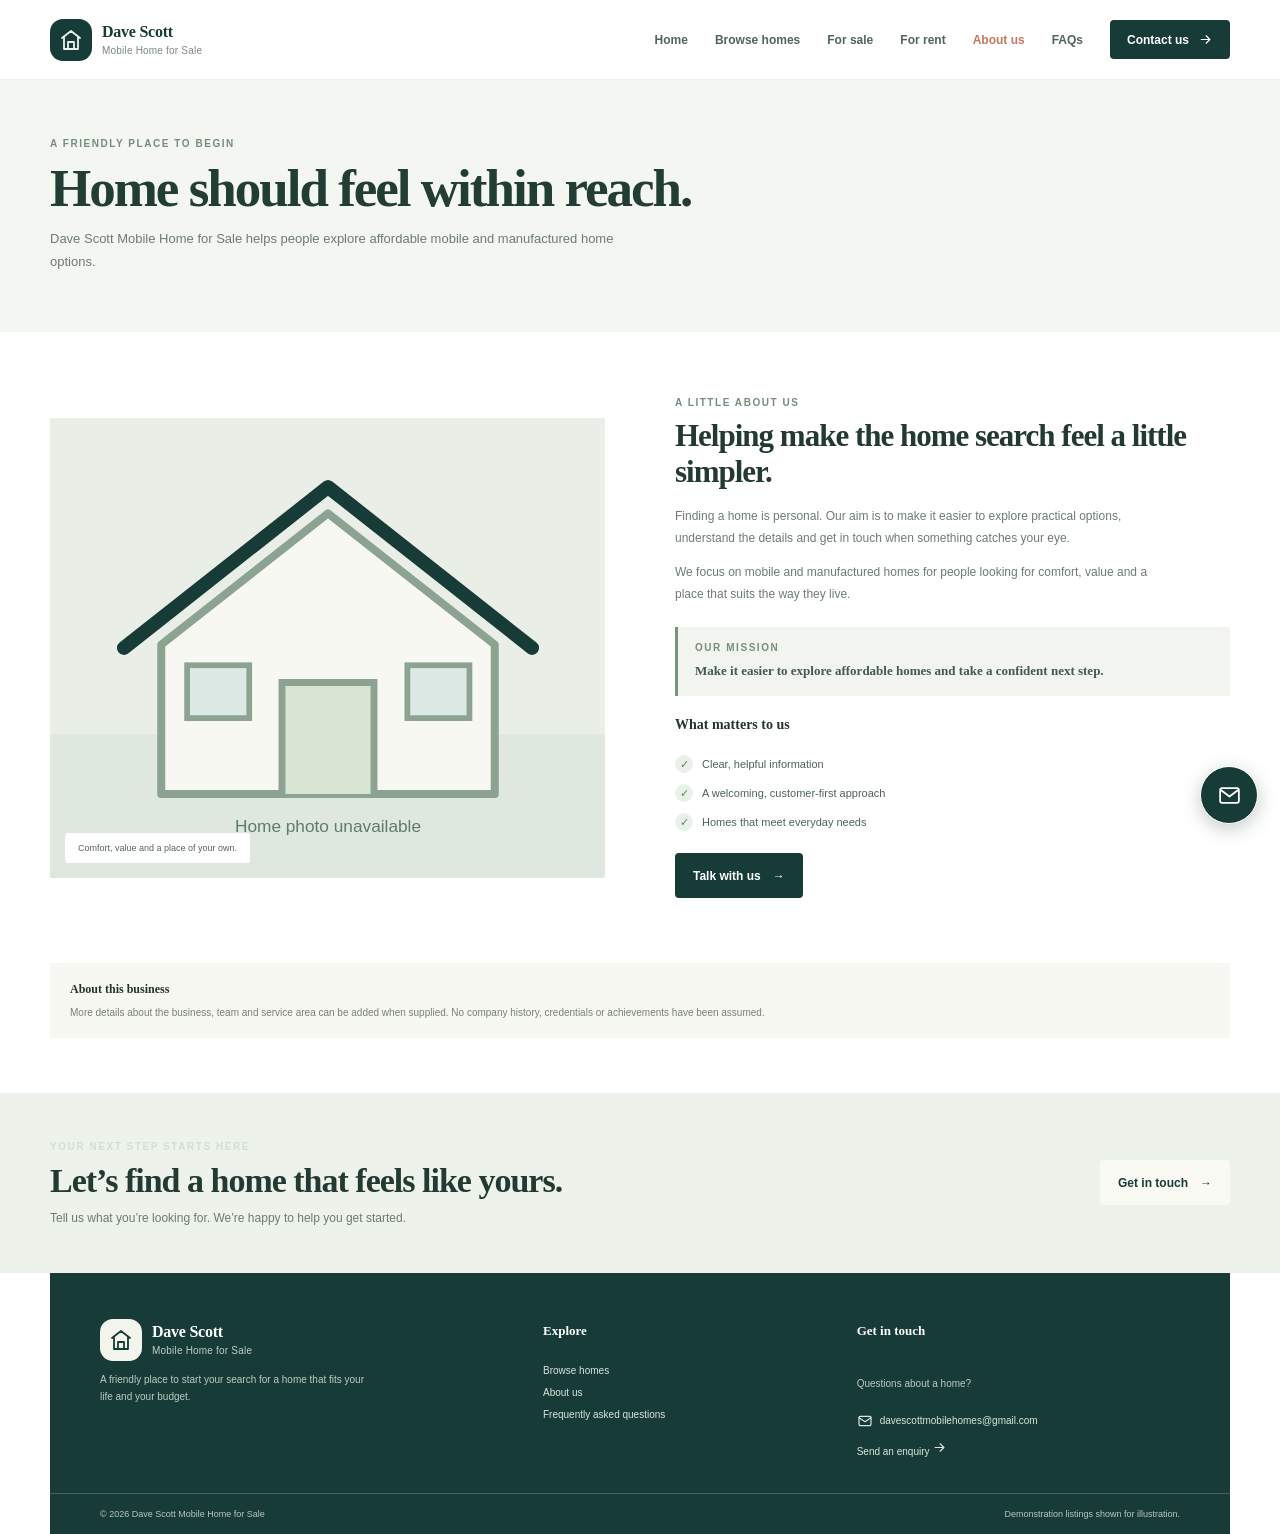
==== about.html @ 83480f7e "Prepare Dave Scott home site for publishing" ====
﻿<!doctype html>
<html lang="en">
  <head>
    <meta charset="utf-8">
    <meta name="viewport" content="width=device-width, initial-scale=1">
    <meta name="description" content="Learn about Dave Scott Mobile Home for Sale and its customer-focused approach to affordable mobile and manufactured homes.">
    <meta property="og:title" content="About Us | Dave Scott Mobile Home for Sale">
    <meta property="og:description" content="A friendly place to begin your search for an affordable home.">
    <meta property="og:type" content="website">
    <link rel="icon" type="image/svg+xml" href="images/logo/favicon.svg">
    <link rel="stylesheet" href="css/style.css">
    <link rel="stylesheet" href="css/responsive.css">
    <title>
      About Us | Dave Scott Mobile Home for Sale
    </title>
  </head>
  <body>
    <header id="site-header">
    </header>
    <main>
      <section class="page-intro">
        <div class="container">
          <span class="eyebrow">A FRIENDLY PLACE TO BEGIN</span>
          <h1>
            Home should feel within reach.
          </h1>
          <p>
            Dave Scott Mobile Home for Sale helps people explore affordable mobile and manufactured home options.
          </p>
        </div>
      </section>
      <section class="container about-layout">
        <div class="about-photo">
          <img src="https://images.pexels.com/photos/29239244/pexels-photo-29239244.jpeg?auto=compress&cs=tinysrgb&w=1400" alt="Exterior of a mobile home with wooden steps" loading="lazy" onerror="this.onerror=null;this.src='images/properties/home-placeholder.svg'">
          <span>Comfort, value and a place of your own.</span>
        </div>
        <div class="about-copy">
          <span class="eyebrow">A LITTLE ABOUT US</span>
          <h2>
            Helping make the home search feel a little simpler.
          </h2>
          <p>
            Finding a home is personal. Our aim is to make it easier to explore practical options, understand the details and get in touch when something catches your eye.
          </p>
          <p>
            We focus on mobile and manufactured homes for people looking for comfort, value and a place that suits the way they live.
          </p>
          <div class="mission-box">
            <span class="eyebrow">OUR MISSION</span>
            <p>
              Make it easier to explore affordable homes and take a confident next step.
            </p>
          </div>
          <h3>
            What matters to us
          </h3>
          <ul class="check-list">
            <li>
              <span>✓</span>Clear, helpful information
            </li>
            <li>
              <span>✓</span>A welcoming, customer-first approach
            </li>
            <li>
              <span>✓</span>Homes that meet everyday needs
            </li>
          </ul>
          <a class="button button-primary" href="contact.html">Talk with us <span>→</span></a>
        </div>
      </section>
      <section class="container placeholder-note">
        <strong>About this business</strong>
        <p>
          More details about the business, team and service area can be added when supplied. No company history, credentials or achievements have been assumed.
        </p>
      </section>
      <section class="contact-banner">
        <div class="container contact-banner-inner">
          <div>
            <span class="eyebrow eyebrow-light">YOUR NEXT STEP STARTS HERE</span>
            <h2>
              Let’s find a home that feels like yours.
            </h2>
            <p>
              Tell us what you’re looking for. We’re happy to help you get started.
            </p>
          </div>
          <a class="button button-cream" href="contact.html">Get in touch <span>→</span></a>
        </div>
      </section>
    </main>
    <footer id="site-footer">
    </footer>
    <script defer src="data/properties.js">
    </script>
    <script defer src="js/main.js">
    </script>
    <script defer src="js/email-button.js">
    </script>
  </body>
</html>
---- css/style.css ----
﻿:root {
  font-family: Arial,"Segoe UI",sans-serif;
  color: #24332e;
  background: #fff;
  --navy: #173b36;
  --navy-deep: #102f2b;
  --green: #a9c5aa;
  --green-soft: #e9f0e8;
  --paper: #f8f8f3;
  --muted: #6e7b74;
  --line: #e3e9e2;
  --accent: #c7785e;
  --serif: Georgia,"Times New Roman",serif;
  font-synthesis: none;
  text-rendering: optimizeLegibility;
}

* {
  box-sizing: border-box;
}

html {
  scroll-behavior: smooth;
}

body {
  margin: 0;
  min-width: 320px;
  font-size: 14px;
}

img {
  display: block;
  max-width: 100%;
}

a {
  color: inherit;
  text-decoration: none;
}

button,input,select,textarea {
  font: inherit;
}

button {
  cursor: pointer;
}

.container {
  width: min(1180px,calc(100% - 48px));
  margin-inline: auto;
}

.site-header {
  height: 80px;
  background: #fff;
  border-bottom: 1px solid #edf0ec;
  position: relative;
  z-index: 20;
}

.nav-row {
  height: 100%;
  display: flex;
  align-items: center;
  justify-content: space-between;
}

.brand {
  display: flex;
  align-items: center;
  gap: 10px;
  color: var(--navy);
}

.brand-mark {
  width: 42px;
  height: 42px;
  border-radius: 13px;
  background: var(--navy);
  color: #edf3ea;
  display: grid;
  place-items: center;
}

.brand strong {
  font: 700 16px var(--serif);
  display: block;
  letter-spacing: -.25px;
}

.brand small {
  display: block;
  color: #7b8780;
  font-size: 10px;
  margin-top: 4px;
  letter-spacing: .2px;
}

.nav-links {
  display: flex;
  align-items: center;
  gap: 27px;
  color: #53635a;
  font-size: 12px;
  font-weight: 600;
}

.nav-links a {
  transition: color .2s;
}

.nav-links a:hover,.nav-links a[aria-current=page] {
  color: var(--accent);
}

.nav-links .nav-contact {
  display: flex;
  align-items: center;
  gap: 9px;
  background: var(--navy);
  color: white;
  padding: 12px 17px;
  border-radius: 4px;
}

.nav-contact:hover {
  background: #28564d;
}

.menu-toggle {
  display: none;
  border: 0;
  background: none;
  color: var(--navy);
  padding: 8px;
}

.eyebrow {
  display: block;
  color: #758d7d;
  font-size: 10px;
  font-weight: 700;
  letter-spacing: 1.55px;
}

.eyebrow-light {
  color: #d0e1d1;
}

.hero-home {
  height: 570px;
  position: relative;
  display: flex;
  align-items: center;
  color: white;
  background: #20433a;
  overflow: hidden;
}

.hero-bg-image {
  position: absolute;
  inset: 0;
  width: 100%;
  height: 100%;
  object-fit: cover;
  object-position: center 47%;
}

.hero-shade {
  position: absolute;
  z-index: 1;
  inset: 0;
  background: linear-gradient(90deg,rgba(13,43,38,.94),rgba(16,48,41,.76) 48%,rgba(16,48,41,.16)),linear-gradient(0deg,rgba(13,34,29,.28),transparent 55%);
}

.hero-content {
  position: relative;
  z-index: 2;
  padding: 62px 0;
}

.hero-content h1,.page-intro h1 {
  font: 600 clamp(42px,5.5vw,68px)/1.08 var(--serif);
  letter-spacing: -2.8px;
  max-width: 690px;
  margin: 18px 0;
}

.hero-content h1 em {
  font-style: normal;
  color: #c2d8c2;
}

.hero-content>p {
  font-size: 15px;
  line-height: 1.75;
  color: #e6ece7;
  max-width: 500px;
  margin: 0 0 25px;
}

.hero-actions {
  display: flex;
  gap: 11px;
}

.button {
  min-height: 45px;
  padding: 13px 18px;
  display: inline-flex;
  align-items: center;
  justify-content: center;
  gap: 12px;
  border: 0;
  border-radius: 4px;
  font-weight: 700;
  font-size: 12px;
  transition: background .2s,transform .2s,color .2s;
}

.button:hover {
  transform: translateY(-1px);
}

.button-primary {
  background: var(--navy);
  color: white;
}

.button-primary:hover {
  background: #28584e;
}

.button-cream {
  background: #fafaf4;
  color: var(--navy);
}

.button-cream:hover {
  background: #e8eee7;
}

.button-outline-light {
  border: 1px solid #ffffff87;
  color: white;
  background: #ffffff08;
}

.button-secondary {
  border: 1px solid #d4ded4;
  color: #345247;
  background: white;
}

.hero-promise {
  display: flex;
  align-items: center;
  gap: 12px;
  margin-top: 40px;
}

.promise-icon {
  height: 35px;
  width: 35px;
  border: 1px solid #ffffff66;
  border-radius: 50%;
  display: grid;
  place-items: center;
  color: #c3dac4;
}

.hero-promise b,.hero-promise small {
  display: block;
}

.hero-promise b {
  font-size: 11px;
}

.hero-promise small {
  font-size: 10px;
  color: #cfdbd3;
  margin-top: 3px;
}

.image-caption {
  position: absolute;
  z-index: 2;
  bottom: 17px;
  right: max(calc((100% - 1180px)/2),24px);
  font-size: 9px;
  padding: 7px 10px;
  border-radius: 3px;
  background: #15372f99;
  color: #e6ece8;
}

.search-wrap {
  position: relative;
  margin-top: -43px;
  z-index: 3;
}

.search-panel {
  display: grid;
  grid-template-columns: 1.2fr 1fr 1fr 1.25fr .75fr .9fr auto;
  align-items: end;
  gap: 13px;
  background: white;
  padding: 21px 22px;
  box-shadow: 0 10px 36px #203a3018;
  border: 1px solid #eff1ed;
  border-radius: 5px;
}

.search-intro {
  align-self: center;
}

.search-intro h2 {
  font: 700 17px var(--serif);
  margin: 7px 0 0;
  color: #263c33;
}

.search-panel label,.filter-panel label,.contact-form label {
  display: block;
  color: #526158;
  font-size: 10px;
  font-weight: 700;
}

.search-panel input,.search-panel select,.filter-panel input,.filter-panel select,.contact-form input,.contact-form select,.contact-form textarea {
  width: 100%;
  height: 42px;
  padding: 0 10px;
  margin-top: 7px;
  border: 1px solid #e1e7e0;
  border-radius: 3px;
  color: #3b4d43;
  background: #fff;
  font-size: 11px;
  outline: none;
}

.search-panel input:focus,.search-panel select:focus,.filter-panel input:focus,.filter-panel select:focus,.contact-form input:focus,.contact-form select:focus,.contact-form textarea:focus {
  border-color: #779582;
  box-shadow: 0 0 0 3px #77958220;
}

.range-fields {
  display: flex;
  align-items: center;
  gap: 5px;
}

.range-fields input {
  min-width: 0;
  padding-inline: 7px;
}

.range-fields>span {
  color: #839087;
}

.search-button {
  height: 42px;
  white-space: nowrap;
  padding-inline: 14px;
}

.section {
  padding-block: 82px;
}

.section-heading {
  display: flex;
  align-items: end;
  justify-content: space-between;
  gap: 18px;
  margin-bottom: 20px;
}

.section-heading h2,.why-copy h2,.contact-banner h2,.about-copy h2 {
  font: 700 clamp(28px,3vw,37px)/1.18 var(--serif);
  letter-spacing: -1px;
  color: #223a31;
  margin: 9px 0 0;
}

.section-heading>p {
  max-width: 300px;
  margin: 0;
  color: var(--muted);
  font-size: 12px;
  line-height: 1.6;
}

.text-link {
  display: inline-flex;
  align-items: center;
  gap: 9px;
  color: var(--navy);
  font-size: 11px;
  font-weight: 700;
  padding-bottom: 5px;
}

.text-link:hover {
  color: var(--accent);
}

.demo-note {
  display: flex;
  align-items: center;
  gap: 8px;
  color: #748078;
  font-size: 10px;
  margin: 0 0 18px;
}

.note-dot {
  height: 7px;
  width: 7px;
  display: inline-block;
  background: #c99a63;
  border-radius: 50%;
  flex: none;
}

.property-grid {
  display: grid;
  grid-template-columns: repeat(3,minmax(0,1fr));
  gap: 18px;
}

.property-card {
  position: relative;
  background: white;
  border: 1px solid #e6eae4;
  border-radius: 5px;
  overflow: hidden;
  transition: transform .22s,box-shadow .22s;
}

.property-card:hover {
  transform: translateY(-3px);
  box-shadow: 0 13px 26px #1b372017;
}

.card-image-link {
  height: 215px;
  display: block;
  background: #e8eee7;
  overflow: hidden;
}

.card-image {
  width: 100%;
  height: 100%;
  object-fit: cover;
  transition: transform .4s;
}

.property-card:hover .card-image {
  transform: scale(1.025);
}

.card-demo-tag,.card-status {
  position: absolute;
  top: 12px;
  padding: 7px 9px;
  border-radius: 3px;
  font-size: 9px;
  font-weight: 700;
  z-index: 1;
}

.card-demo-tag {
  left: 12px;
  background: #f3ead8;
  color: #72593f;
}

.card-status {
  right: 12px;
  background: #fffffff2;
  color: #36594a;
  text-transform: capitalize;
}

.favorite-button {
  position: absolute;
  right: 12px;
  top: 167px;
  width: 36px;
  height: 36px;
  border: 0;
  border-radius: 50%;
  display: grid;
  place-items: center;
  background: white;
  color: #52665b;
  z-index: 2;
  box-shadow: 0 2px 9px #21352b28;
}

.favorite-button.is-saved {
  color: #bd6650;
}

.favorite-button.is-saved svg {
  fill: #f8ddd5;
}

.card-body {
  padding: 17px 17px 14px;
}

.card-type {
  font-size: 9px;
  text-transform: uppercase;
  letter-spacing: 1.2px;
  color: #829087;
  font-weight: 700;
}

.card-body h3 {
  font: 700 17px var(--serif);
  letter-spacing: -.3px;
  margin: 7px 0;
  color: #263c33;
}

.card-location {
  display: flex;
  align-items: center;
  gap: 6px;
  color: #758178;
  font-size: 10px;
  margin: 0;
}

.card-specs {
  display: flex;
  align-items: center;
  gap: 13px;
  color: #68776e;
  font-size: 9px;
  border-bottom: 1px solid #edf0ec;
  padding: 16px 0 14px;
}

.card-specs span {
  display: inline-flex;
  align-items: center;
  gap: 4px;
  white-space: nowrap;
}

.card-specs svg {
  color: #829187;
}

.card-bottom {
  display: flex;
  align-items: center;
  justify-content: space-between;
  margin-top: 12px;
}

.card-bottom>strong {
  font: 700 17px var(--serif);
  color: #245044;
}

.card-bottom small {
  font: 400 10px Arial,sans-serif;
  color: #77837d;
}

.circle-link {
  height: 31px;
  width: 31px;
  border: 1px solid #dbe3dc;
  border-radius: 50%;
  display: grid;
  place-items: center;
  color: var(--navy);
}

.circle-link:hover {
  background: var(--navy);
  color: white;
}

.home-types {
  padding: 65px 0;
  background: #f6f7f3;
}

.type-grid {
  display: grid;
  grid-template-columns: repeat(5,1fr);
  gap: 12px;
  margin-top: 26px;
}

.type-card {
  background: white;
  border: 1px solid #e6ebe5;
  border-radius: 4px;
  padding: 20px 16px;
  display: flex;
  flex-direction: column;
  align-items: flex-start;
  gap: 12px;
  transition: transform .2s,border-color .2s;
}

.type-card:hover {
  transform: translateY(-3px);
  border-color: #9eaf9f;
}

.type-icon {
  height: 42px;
  width: 42px;
  border-radius: 50%;
  display: grid;
  place-items: center;
  background: #eaf1e9;
  color: #4c6d55;
  font-size: 21px;
}

.type-icon svg {
  width: 24px;
  height: 24px;
  fill: none;
  stroke: currentColor;
  stroke-linecap: round;
  stroke-linejoin: round;
  stroke-width: 1.6;
}

.type-warm {
  background: #f3ece4;
  color: #957353;
}

.type-blue {
  background: #e8eef0;
  color: #54788b;
}

.type-lilac {
  background: #efeaf2;
  color: #806e89;
}

.type-peach {
  background: #f7ede6;
  color: #ad7957;
}

.type-card>b {
  font: 700 13px var(--serif);
  color: #34483d;
}

.type-card small {
  display: flex;
  align-items: center;
  gap: 7px;
  color: #7b887f;
  font-size: 9px;
}

.why-section {
  display: grid;
  grid-template-columns: 1fr 1fr;
  gap: 76px;
  align-items: center;
}

.why-photo {
  height: 420px;
  position: relative;
  background: #e6ece4;
}

.why-photo img,.about-photo img {
  width: 100%;
  height: 100%;
  object-fit: cover;
  border-radius: 4px;
}

.why-photo .photo-caption {
  position: absolute;
  right: auto;
  bottom: 15px;
  left: 15px;
  background: white;
  color: #54665a;
  padding: 9px 12px;
}

.why-copy h2 {
  max-width: 460px;
  margin: 12px 0;
}

.why-copy>p,.about-copy>p {
  max-width: 490px;
  color: #6e7b74;
  font-size: 12px;
  line-height: 1.85;
}

.check-list {
  list-style: none;
  padding: 0;
  margin: 22px 0;
  display: grid;
  gap: 11px;
}

.check-list li {
  display: flex;
  align-items: center;
  gap: 9px;
  color: #4e6256;
  font-size: 11px;
}

.check-list li span {
  height: 18px;
  width: 18px;
  border-radius: 50%;
  display: grid;
  place-items: center;
  background: #eaf1e9;
  color: #5d8666;
  font-size: 11px;
}

.steps-section {
  background: #183d36;
  padding: 62px 0;
  color: white;
}

.steps-section .section-heading h2 {
  color: white;
}

.steps-grid {
  display: grid;
  grid-template-columns: repeat(5,1fr);
  gap: 18px;
  margin-top: 30px;
}

.steps-grid>div {
  padding-top: 14px;
  border-top: 1px solid #70877c;
  display: flex;
  flex-direction: column;
  gap: 12px;
}

.steps-grid span {
  color: #bfd4c1;
  font-size: 10px;
  font-weight: 700;
  letter-spacing: 1px;
}

.steps-grid b {
  font: 600 14px/1.5 var(--serif);
  max-width: 150px;
}

.contact-banner {
  background: #edf2eb;
  padding: 48px 0;
}

.contact-banner-inner {
  display: flex;
  align-items: center;
  justify-content: space-between;
  gap: 24px;
}

.contact-banner h2 {
  font-size: clamp(25px,3vw,34px);
  margin: 9px 0;
}

.contact-banner p {
  font-size: 12px;
  color: #6d7b73;
  margin: 0;
}

.footer-main {
  background: var(--navy);
  color: white;
  padding: 46px max(calc((100% - 1180px)/2),24px) 36px;
  display: grid;
  grid-template-columns: 1.5fr 1fr 1.25fr;
  gap: 55px;
}

.brand-light {
  color: white;
}

.brand-light .brand-mark {
  background: #f3f5ed;
  color: var(--navy);
}

.brand-light small {
  color: #bfcdc4;
}

.footer-about>p,.footer-main>div>p {
  font-size: 10px;
  line-height: 1.7;
  color: #bdccc3;
  max-width: 275px;
}

.footer-main h2 {
  font: 700 13px var(--serif);
  margin: 4px 0 15px;
}

.footer-main>div:not(:first-child) {
  display: flex;
  flex-direction: column;
  align-items: flex-start;
  gap: 11px;
}

.footer-main a:not(.brand) {
  font-size: 10px;
  color: #dce5de;
}

.footer-email {
  display: flex;
  align-items: center;
  gap: 7px;
}

.footer-bottom {
  background: var(--navy);
  border-top: 1px solid #48645b;
  padding: 15px max(calc((100% - 1180px)/2),24px);
  display: flex;
  justify-content: space-between;
  color: #b9c8bf;
  font-size: 9px;
}

.page-intro {
  background: #f3f6f1;
  padding: 58px 0;
}

.page-intro h1 {
  font-size: clamp(37px,4.2vw,53px);
  letter-spacing: -2px;
  color: #213d34;
  margin: 11px 0;
}

.page-intro p {
  max-width: 590px;
  color: #6d7b73;
  font-size: 13px;
  line-height: 1.75;
  margin: 0;
}

.listing-layout {
  display: grid;
  grid-template-columns: 250px minmax(0,1fr);
  gap: 34px;
  align-items: start;
  padding-top: 40px;
  padding-bottom: 76px;
}

.filter-panel {
  padding: 19px;
  border: 1px solid #e5eae3;
  border-radius: 4px;
  position: sticky;
  top: 15px;
}

.filter-title {
  display: flex;
  align-items: center;
  justify-content: space-between;
  margin-bottom: 18px;
}

.filter-title h2 {
  font: 700 16px var(--serif);
  margin: 0;
}

.reset-link {
  border: 0;
  background: none;
  text-decoration: underline;
  color: #6d7c73;
  font-size: 10px;
}

.filter-panel>form>label {
  margin-bottom: 14px;
}

.filter-panel input,.filter-panel select {
  height: 38px;
}

.filter-row {
  display: grid;
  grid-template-columns: 1fr 1fr;
  gap: 9px;
}

.filter-row label {
  margin-bottom: 13px;
}

.results-toolbar {
  display: flex;
  align-items: end;
  justify-content: space-between;
  gap: 15px;
  margin-bottom: 14px;
}

.results-toolbar h2 {
  font: 700 24px var(--serif);
  letter-spacing: -.7px;
  margin: 7px 0 0;
  color: #283f35;
}

.sort-control {
  display: flex;
  align-items: center;
  gap: 8px;
  color: #78857e;
  font-size: 10px;
}

.sort-control select {
  height: 36px;
  padding: 0 8px;
  border: 1px solid var(--line);
  border-radius: 3px;
  background: white;
  color: #394d42;
  font-size: 10px;
}

.empty-state {
  text-align: center;
  padding: 55px 20px;
  background: #f7f8f5;
  border: 1px dashed #d9e1d7;
  border-radius: 4px;
}

.empty-state[hidden] {
  display: none;
}

.empty-mark {
  font-size: 32px;
  color: #9cad9e;
}

.empty-mark svg {
  width: 32px;
  height: 32px;
  fill: none;
  stroke: currentColor;
  stroke-linecap: round;
  stroke-width: 1.6;
}

.empty-state h3 {
  font: 700 18px var(--serif);
  color: #2c4438;
}

.empty-state p {
  font-size: 11px;
  color: #76837c;
  margin-bottom: 19px;
}

.detail-page {
  padding-top: 28px;
  padding-bottom: 70px;
}

.back-link {
  font-size: 10px;
  color: #6e7b73;
}

.detail-heading {
  display: flex;
  justify-content: space-between;
  align-items: end;
  margin: 24px 0 20px;
}

.detail-heading h1 {
  font: 700 clamp(28px,3.4vw,41px)/1.15 var(--serif);
  letter-spacing: -1.4px;
  color: #233b32;
  margin: 8px 0;
}

.detail-heading .card-location {
  font-size: 11px;
}

.detail-price {
  text-align: right;
}

.detail-price strong {
  display: block;
  font: 700 24px var(--serif);
  color: #245044;
}

.rent-period {
  display: block;
  font-size: 10px;
  color: #77837d;
  margin-top: 4px;
}

.detail-gallery {
  display: grid;
  grid-template-columns: minmax(0,1fr) 160px;
  gap: 11px;
  height: 420px;
}

.gallery-stage {
  position: relative;
  background: #e7ece6;
  border-radius: 4px;
  overflow: hidden;
}

.gallery-main-image {
  width: 100%;
  height: 100%;
  object-fit: cover;
}

.gallery-thumbs {
  display: grid;
  grid-template-rows: repeat(3,1fr);
  gap: 10px;
  overflow: hidden;
}

.gallery-thumb {
  padding: 0;
  border: 0;
  border-radius: 3px;
  overflow: hidden;
  background: #e8eee7;
  opacity: .7;
}

.gallery-thumb.active {
  outline: 3px solid #729178;
  opacity: 1;
}

.gallery-thumb img {
  height: 100%;
  width: 100%;
  object-fit: cover;
}

.gallery-arrow {
  position: absolute;
  top: 50%;
  transform: translateY(-50%);
  height: 38px;
  width: 38px;
  border: 0;
  border-radius: 50%;
  background: #ffffffdf;
  color: var(--navy);
  font-size: 18px;
}

.gallery-prev {
  left: 13px;
}

.gallery-next {
  right: 13px;
}

.gallery-count {
  position: absolute;
  right: 13px;
  bottom: 13px;
  padding: 7px 9px;
  background: #173b36d9;
  border-radius: 3px;
  color: white;
  font-size: 9px;
}

.details-columns {
  display: grid;
  grid-template-columns: minmax(0,1fr) 315px;
  gap: 48px;
  padding-top: 31px;
}

.spec-strip {
  display: grid;
  grid-template-columns: repeat(4,1fr);
  border: 1px solid var(--line);
  border-radius: 4px;
  padding: 15px 6px;
}

.spec-strip>div {
  display: grid;
  justify-items: center;
  gap: 5px;
  border-right: 1px solid var(--line);
  color: #58745f;
}

.spec-strip>div:last-child {
  border: 0;
}

.spec-strip b {
  font: 700 13px var(--serif);
  color: #32483b;
}

.spec-strip span {
  font-size: 9px;
  color: #79867e;
}

.spec-strip .type-symbol {
  font-size: 20px;
  line-height: 20px;
}

.detail-section {
  padding: 23px 0;
  border-bottom: 1px solid var(--line);
}

.detail-section h2,.enquiry-card h2 {
  font: 700 19px var(--serif);
  color: #293f35;
  margin: 0 0 12px;
}

.detail-section>p {
  font-size: 11px;
  color: #6e7b74;
  line-height: 1.8;
}

.detail-disclaimer {
  border-left: 2px solid #c59c68;
  background: #f8f3e9;
  padding: 11px 13px;
  color: #74694f!important;
}

.detail-facts {
  display: grid;
  grid-template-columns: 1fr 1fr;
  gap: 13px 20px;
  margin: 0;
}

.detail-facts div {
  display: grid;
  gap: 4px;
}

.detail-facts dt {
  font-size: 9px;
  color: #87938c;
}

.detail-facts dd {
  font-size: 11px;
  color: #3c5146;
  margin: 0;
  font-weight: 600;
}

.amenities-list {
  list-style: none;
  padding: 0;
  margin: 0;
  display: grid;
  grid-template-columns: 1fr 1fr;
  gap: 11px;
}

.amenities-list li {
  display: flex;
  align-items: center;
  gap: 8px;
  color: #52665a;
  font-size: 10px;
}

.amenities-list li span {
  color: #64876b;
}

.enquiry-card {
  align-self: start;
  padding: 22px;
  border: 1px solid #e3e9e2;
  border-radius: 4px;
  box-shadow: 0 8px 23px #19372c0b;
}

.enquiry-card>p {
  font-size: 10px;
  color: #738178;
  line-height: 1.65;
}

.button-wide {
  width: 100%;
  margin: 7px 0;
  padding-inline: 10px;
  font-size: 10px;
}

.plain-action {
  width: 100%;
  display: flex;
  align-items: center;
  justify-content: center;
  gap: 8px;
  border: 0;
  background: none;
  color: #44624f;
  font-size: 10px;
  padding: 11px 0;
}

.plain-action:hover {
  color: var(--accent);
}

.plain-action.is-saved {
  color: #bd6650;
}

.enquiry-card>small {
  display: block;
  text-align: center;
  color: #929b95;
  font-size: 9px;
  line-height: 1.5;
  margin-top: 5px;
}

.similar-homes {
  padding-top: 65px;
}

.detail-not-found {
  text-align: center;
  padding: 80px 10px;
}

.detail-not-found h1 {
  font: 700 34px var(--serif);
  color: #263d34;
}

.detail-not-found p {
  font-size: 12px;
  color: #708077;
  margin: 12px 0 20px;
}

.about-layout {
  display: grid;
  grid-template-columns: 1fr 1fr;
  gap: 70px;
  align-items: center;
  padding: 65px 0;
}

.about-photo {
  height: 460px;
  position: relative;
  background: #e8eee7;
}

.about-photo>span {
  position: absolute;
  bottom: 15px;
  left: 15px;
  background: white;
  color: #53665a;
  padding: 10px 13px;
  border-radius: 3px;
  font-size: 9px;
}

.about-copy h2 {
  font-size: 31px;
  margin: 10px 0 14px;
}

.mission-box {
  background: #f2f5ef;
  border-left: 3px solid #779478;
  padding: 15px 17px;
  margin: 21px 0;
}

.mission-box p {
  font: 600 13px/1.6 var(--serif);
  color: #42594b;
  margin: 8px 0 0;
}

.about-copy h3 {
  font: 700 14px var(--serif);
  margin: 20px 0 0;
}

.placeholder-note {
  padding: 17px 20px;
  background: #f8f8f3;
  margin-bottom: 55px;
}

.placeholder-note strong {
  font: 700 12px var(--serif);
}

.placeholder-note p {
  font-size: 10px;
  line-height: 1.6;
  color: #748078;
  margin: 8px 0 0;
}

.contact-layout {
  display: grid;
  grid-template-columns: .85fr 1.15fr;
  gap: 78px;
  padding: 60px 0;
}

.contact-copy h2 {
  font: 700 31px/1.2 var(--serif);
  letter-spacing: -.7px;
  max-width: 390px;
  color: #263d34;
  margin: 10px 0 15px;
}

.contact-copy>p {
  font-size: 11px;
  line-height: 1.8;
  color: #718078;
  max-width: 400px;
}

.contact-detail {
  display: flex;
  align-items: center;
  gap: 12px;
  margin-top: 21px;
}

.contact-icon {
  width: 39px;
  height: 39px;
  background: #edf2ec;
  border-radius: 50%;
  display: grid;
  place-items: center;
  color: #52755d;
  font-size: 17px;
}

.contact-detail small {
  display: block;
  color: #87948c;
  font-size: 8px;
  letter-spacing: 1px;
  margin-bottom: 5px;
}

.contact-detail a,.contact-detail strong {
  font-size: 10px;
  color: #345347;
}

.muted-note {
  font-size: 9px!important;
  color: #98a29b!important;
  margin-top: 23px;
}

.contact-form {
  padding: 25px;
  border: 1px solid #e5eae3;
  border-radius: 4px;
  box-shadow: 0 10px 30px #1b3c2f0b;
}

.contact-form h2 {
  font: 700 21px var(--serif);
  color: #253e34;
  margin: 8px 0 18px;
}

.form-grid {
  display: grid;
  grid-template-columns: 1fr 1fr;
  gap: 14px 12px;
}

.contact-form label {
  font-size: 9px;
}

.contact-form label i {
  font-style: normal;
  color: #bd6b53;
}

.contact-form label small {
  font-weight: 400;
  color: #859188;
}

.contact-form input,.contact-form select {
  height: 40px;
}

.contact-form textarea {
  height: auto;
  min-height: 88px;
  padding: 10px;
  resize: vertical;
}

.contact-form .wide {
  grid-column: span 2;
}

.form-row-viewing {
  display: grid;
  grid-template-columns: 1fr 1fr;
  gap: 12px;
}

.form-row-viewing[hidden] {
  display: none;
}

.contact-form>.button {
  margin-top: 16px;
}

.form-note {
  font-size: 9px;
  color: #88948d;
  line-height: 1.5;
  margin: 10px 0 0;
}

.form-success {
  font-size: 10px;
  line-height: 1.5;
  color: #3e6947;
  background: #edf4ec;
  padding: 11px;
  border-radius: 3px;
}

.form-success[hidden] {
  display: none;
}

.contact-faq {
  padding: 15px 0 65px;
  border-top: 1px solid var(--line);
}

.contact-faq h2 {
  font: 700 24px var(--serif);
  color: #293e34;
  margin: 7px 0 18px;
}

.quick-answers {
  display: grid;
  grid-template-columns: repeat(3,1fr);
  gap: 20px;
  margin-bottom: 16px;
}

.quick-answers p {
  font-size: 9px;
  line-height: 1.65;
  color: #748178;
}

.quick-answers b {
  font-size: 10px;
  color: #385245;
}

.faq-layout {
  display: grid;
  grid-template-columns: 250px minmax(0,1fr);
  gap: 65px;
  padding: 60px 0 80px;
}

.faq-aside {
  height: max-content;
  padding: 23px;
  background: #f3f6f1;
}

.faq-aside h2 {
  font: 700 21px var(--serif);
  color: #263e34;
  margin: 9px 0;
}

.faq-aside p {
  font-size: 10px;
  line-height: 1.6;
  color: #758179;
  margin-bottom: 17px;
}

.faq-list {
  border-top: 1px solid var(--line);
}

.faq-item {
  border-bottom: 1px solid var(--line);
}

.faq-item h2 {
  margin: 0;
}

.faq-item h2 button {
  width: 100%;
  border: 0;
  background: white;
  padding: 17px 3px;
  display: flex;
  justify-content: space-between;
  align-items: center;
  text-align: left;
  color: #32483c;
  font: 700 13px var(--serif);
}

.faq-item h2 button span {
  font: 400 20px Arial;
  color: #809087;
}

.faq-answer p {
  font-size: 10px;
  line-height: 1.8;
  color: #738078;
  margin: 0;
  padding: 0 28px 18px 3px;
}

.faq-answer a {
  color: #365b4a;
  text-decoration: underline;
}

.back-top {
  position: fixed;
  right: 20px;
  bottom: 18px;
  height: 38px;
  width: 38px;
  border: 0;
  border-radius: 50%;
  background: var(--navy);
  color: white;
  font-size: 18px;
  box-shadow: 0 4px 15px #18372b2b;
  z-index: 10;
}

.back-top:hover {
  background: #2c5a4f;
}

.demo-note+.property-grid {
  margin-top: 0;
}

.property-grid[hidden] {
  display: none;
}

.favorite-detail svg {
  transition: fill .2s;
}

.is-saved svg {
  fill: #f5ddd6;
}

.button:focus-visible,a:focus-visible,button:focus-visible {
  outline: 3px solid #d39370;
  outline-offset: 3px;
}

/* Floating email contact button */
.floating-email-button {
  position: fixed;
  z-index: 30;
  right: max(22px, env(safe-area-inset-right));
  bottom: calc(76px + env(safe-area-inset-bottom));
  display: grid;
  width: 58px;
  height: 58px;
  place-items: center;
  border: 1px solid #ffffff;
  border-radius: 50%;
  background: var(--navy);
  color: #ffffff;
  box-shadow: 0 5px 18px #18372b40;
  transition: transform 180ms ease, background-color 180ms ease, box-shadow 180ms ease;
}

.floating-email-button:hover {
  transform: translateY(-3px) scale(1.04);
  background: #28584e;
  box-shadow: 0 8px 22px #18372b4d;
}

.floating-email-button svg {
  width: 25px;
  height: 25px;
  fill: none;
  stroke: currentColor;
  stroke-linecap: round;
  stroke-linejoin: round;
  stroke-width: 1.7;
}

.floating-email-tooltip {
  position: absolute;
  top: 50%;
  right: calc(100% + 11px);
  padding: 8px 10px;
  border-radius: 4px;
  background: var(--navy-deep);
  color: #ffffff;
  font-size: 11px;
  font-weight: 700;
  white-space: nowrap;
  opacity: 0;
  pointer-events: none;
  transform: translate(4px, -50%);
  transition: opacity 160ms ease, transform 160ms ease;
}

.floating-email-button:hover .floating-email-tooltip,
.floating-email-button:focus-visible .floating-email-tooltip {
  opacity: 1;
  transform: translate(0, -50%);
}

@media (max-width: 760px) {
  .floating-email-button {
    right: max(17px, env(safe-area-inset-right));
    bottom: calc(74px + env(safe-area-inset-bottom));
    width: 56px;
    height: 56px;
  }

}

@media (prefers-reduced-motion: reduce) {
  .floating-email-button,
  .floating-email-tooltip {
    transition: none;
  }

}
---- css/responsive.css ----
﻿@media (max-width: 1050px) {
  .nav-links {
    gap: 16px;
  }

  .search-panel {
    grid-template-columns: repeat(3,minmax(0,1fr));
  }

  .search-intro {
    grid-column: span 3;
  }

  .why-section,.about-layout {
    gap: 42px;
  }

  .contact-layout {
    gap: 45px;
  }

  .details-columns {
    gap: 28px;
  }

  .card-specs {
    gap: 8px;
  }

}

@media (max-width: 760px) {
  .container {
    width: min(100% - 34px,600px);
  }

  .site-header {
    height: 69px;
  }

  .menu-toggle {
    display: grid;
    place-items: center;
  }

  .nav-links {
    display: none;
    position: absolute;
    top: 68px;
    left: 0;
    right: 0;
    background: white;
    padding: 12px 20px 20px;
    box-shadow: 0 12px 25px #18382a18;
    align-items: stretch;
    gap: 0;
  }

  .nav-links.is-open {
    display: flex;
    flex-direction: column;
  }

  .nav-links>a {
    padding: 12px 3px;
    border-bottom: 1px solid #edf0eb;
  }

  .nav-links .nav-contact {
    margin-top: 10px;
    justify-content: center;
    border: 0;
  }

  .hero-home {
    height: 540px;
    background-position: 58% center;
  }

  .hero-shade {
    background: linear-gradient(90deg,rgba(13,43,38,.94),rgba(16,48,41,.7) 70%,rgba(16,48,41,.34));
  }

  .hero-content {
    padding-block: 53px;
  }

  .hero-content h1 {
    font-size: 45px;
    letter-spacing: -1.8px;
  }

  .hero-content>p {
    font-size: 13px;
    max-width: 450px;
  }

  .hero-promise {
    margin-top: 30px;
  }

  .image-caption {
    right: 16px;
    bottom: 12px;
  }

  .search-wrap {
    margin-top: -25px;
  }

  .search-panel {
    grid-template-columns: 1fr 1fr;
    padding: 17px;
    gap: 11px;
  }

  .search-intro {
    grid-column: span 2;
  }

  .search-panel label {
    font-size: 9px;
  }

  .search-panel input,.search-panel select {
    font-size: 10px;
    height: 39px;
  }

  .search-button {
    grid-column: span 2;
    width: 100%;
  }

  .section {
    padding-block: 58px;
  }

  .section-heading {
    align-items: flex-start;
  }

  .section-heading h2,.why-copy h2 {
    font-size: 29px;
  }

  .section-heading>.text-link {
    margin-top: 20px;
    white-space: nowrap;
    font-size: 9px;
  }

  .property-grid {
    grid-template-columns: repeat(2,minmax(0,1fr));
    gap: 12px;
  }

  .card-image-link {
    height: 155px;
  }

  .card-body {
    padding: 13px;
  }

  .card-body h3 {
    font-size: 14px;
  }

  .card-specs {
    gap: 7px;
    font-size: 8px;
  }

  .card-specs svg {
    width: 14px;
  }

  .card-bottom>strong {
    font-size: 14px;
  }

  .favorite-button {
    top: 116px;
    width: 32px;
    height: 32px;
  }

  .home-types {
    padding: 52px 0;
  }

  .type-grid {
    grid-template-columns: repeat(2,1fr);
  }

  .type-card:last-child {
    grid-column: span 2;
  }

  .why-section,.about-layout {
    grid-template-columns: 1fr;
    gap: 32px;
  }

  .why-photo {
    height: 330px;
  }

  .why-copy {
    max-width: 560px;
  }

  .steps-section {
    padding: 52px 0;
  }

  .steps-grid {
    grid-template-columns: repeat(5,1fr);
    gap: 10px;
  }

  .steps-grid b {
    font-size: 11px;
  }

  .contact-banner-inner {
    align-items: flex-start;
    flex-direction: column;
  }

  .contact-banner {
    padding: 39px 0;
  }

  .footer-main {
    grid-template-columns: 1fr 1fr;
    gap: 27px;
    padding: 40px 24px 30px;
  }

  .footer-about {
    grid-column: span 2;
  }

  .footer-bottom {
    gap: 10px;
    line-height: 1.5;
    padding-inline: 24px;
  }

  .page-intro {
    padding: 45px 0;
  }

  .page-intro h1 {
    font-size: 40px;
  }

  .listing-layout {
    grid-template-columns: 1fr;
    gap: 24px;
    padding-top: 24px;
  }

  .filter-panel {
    position: static;
    display: block;
  }

  .filter-panel>form {
    display: grid;
    grid-template-columns: 1fr 1fr;
    gap: 0 11px;
  }

  .filter-panel>form>label:nth-child(1),.filter-panel>form>label:nth-child(2) {
    grid-column: span 2;
  }

  .filter-row {
    gap: 9px;
  }

  .results-toolbar {
    align-items: flex-start;
    flex-direction: column;
  }

  .detail-heading {
    align-items: flex-start;
  }

  .detail-gallery {
    height: 330px;
    grid-template-columns: minmax(0,1fr) 95px;
    gap: 8px;
  }

  .gallery-thumbs {
    gap: 8px;
  }

  .gallery-arrow {
    height: 33px;
    width: 33px;
  }

  .details-columns {
    grid-template-columns: 1fr;
    gap: 20px;
  }

  .enquiry-card {
    grid-row: 1;
  }

  .similar-homes {
    padding-top: 48px;
  }

  .about-photo {
    height: 340px;
  }

  .contact-layout {
    grid-template-columns: 1fr;
    gap: 30px;
    padding: 42px 0;
  }

  .contact-copy h2 {
    font-size: 28px;
  }

  .quick-answers {
    grid-template-columns: 1fr;
    gap: 5px;
  }

  .faq-layout {
    grid-template-columns: 1fr;
    gap: 22px;
    padding: 40px 0 58px;
  }

  .faq-aside {
    padding: 20px;
  }

  .faq-aside h2 {
    font-size: 20px;
  }

}

@media (max-width: 440px) {
  .hero-content h1 {
    font-size: 39px;
  }

  .hero-actions {
    flex-wrap: wrap;
  }

  .property-grid {
    grid-template-columns: 1fr;
  }

  .card-image-link {
    height: 205px;
  }

  .favorite-button {
    top: 166px;
  }

  .section-heading {
    display: block;
  }

  .section-heading>.text-link {
    margin-top: 14px;
  }

  .card-specs {
    gap: 14px;
    font-size: 9px;
  }

  .type-grid {
    gap: 9px;
  }

  .type-card {
    padding: 17px 13px;
  }

  .steps-grid {
    grid-template-columns: 1fr 1fr;
  }

  .steps-grid>div:last-child {
    grid-column: span 2;
  }

  .footer-main {
    grid-template-columns: 1fr;
    gap: 23px;
  }

  .footer-about {
    grid-column: auto;
  }

  .footer-bottom {
    flex-direction: column;
  }

  .filter-panel>form {
    grid-template-columns: 1fr 1fr;
  }

  .filter-panel>form>label:nth-child(1),.filter-panel>form>label:nth-child(2) {
    grid-column: span 2;
  }

  .results-toolbar h2 {
    font-size: 21px;
  }

  .detail-heading {
    display: block;
  }

  .detail-price {
    text-align: left;
    margin-top: 13px;
  }

  .detail-gallery {
    height: 270px;
    grid-template-columns: minmax(0,1fr) 68px;
  }

  .gallery-arrow {
    height: 29px;
    width: 29px;
  }

  .spec-strip {
    grid-template-columns: repeat(2,1fr);
    gap: 12px;
  }

  .spec-strip>div:nth-child(2) {
    border: 0;
  }

  .detail-facts {
    gap: 12px;
  }

  .amenities-list {
    grid-template-columns: 1fr;
  }

  .form-grid {
    grid-template-columns: 1fr;
  }

  .contact-form .wide {
    grid-column: auto;
  }

  .form-row-viewing {
    grid-template-columns: 1fr;
  }

  .contact-form {
    padding: 20px;
  }

  .about-photo {
    height: 280px;
  }

}
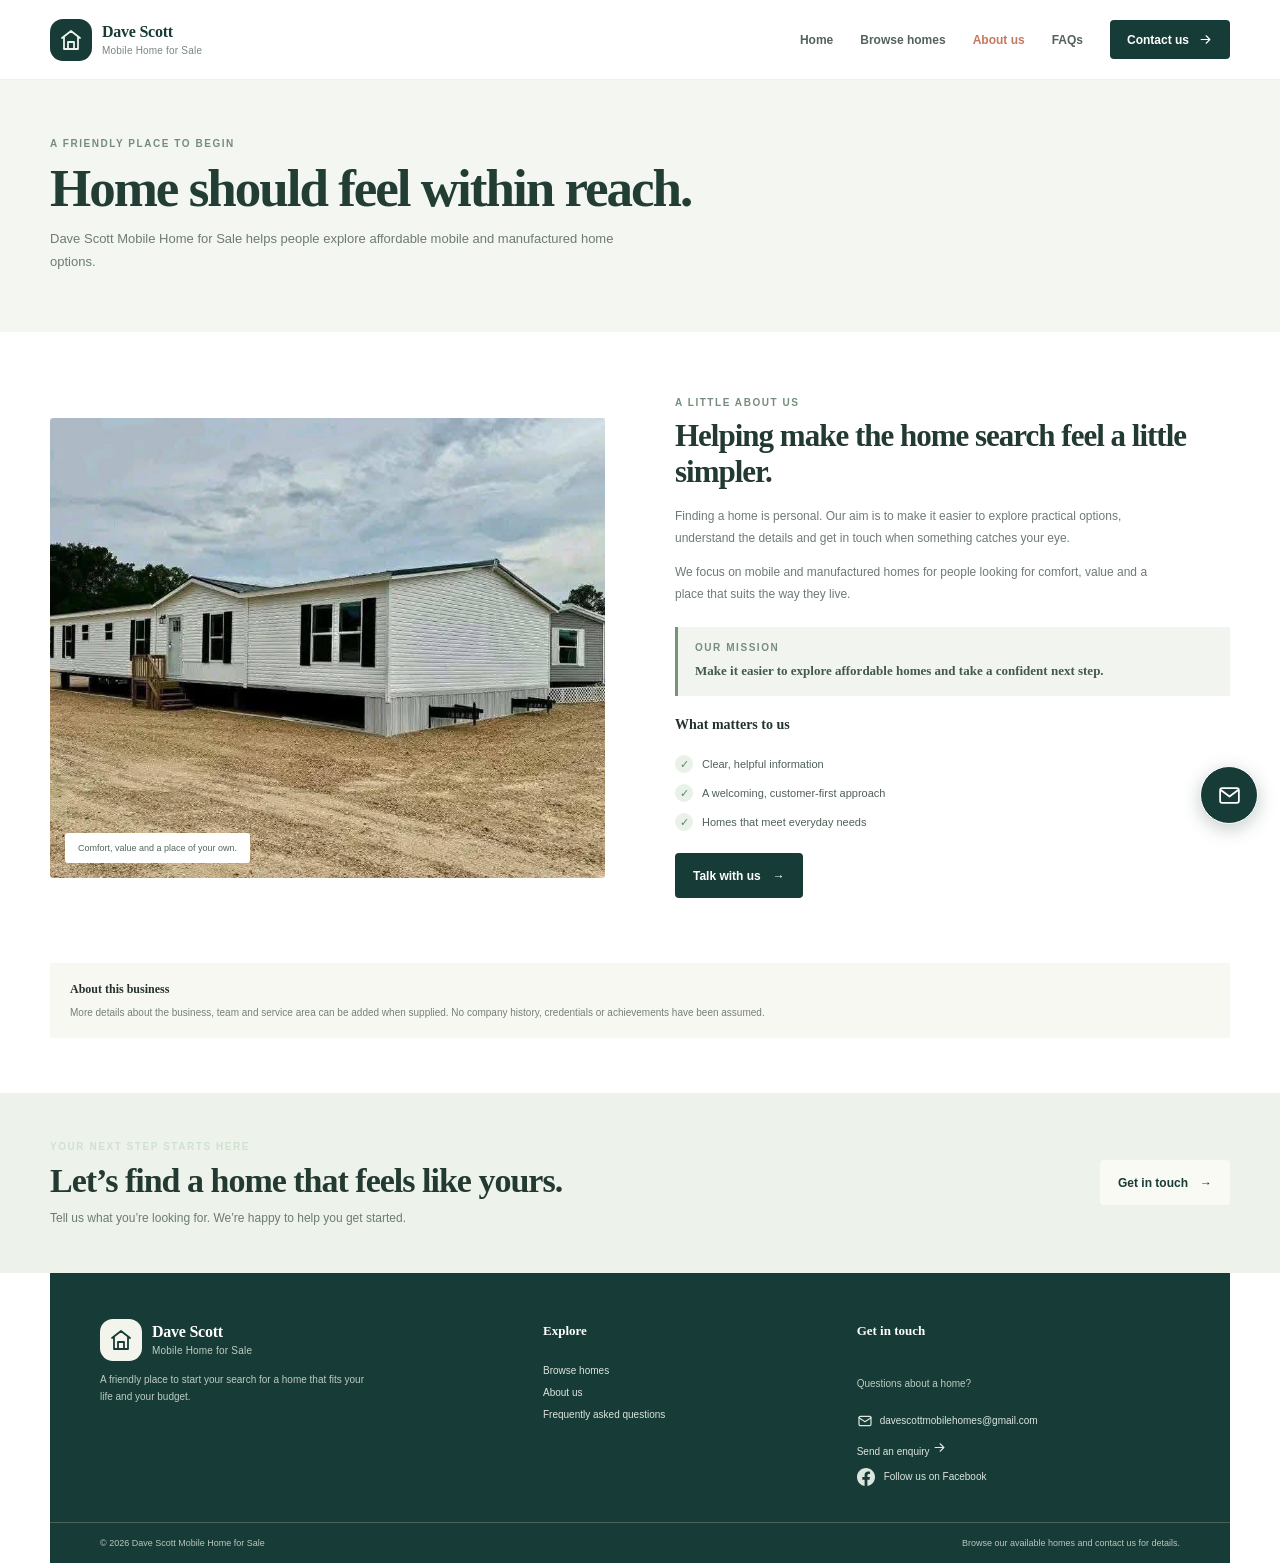
==== commit 2b52dc94: "Updated website" ====
--- a/about.html
+++ b/about.html
@@ -31,7 +31,7 @@
       </section>
       <section class="container about-layout">
         <div class="about-photo">
-          <img src="https://images.pexels.com/photos/29239244/pexels-photo-29239244.jpeg?auto=compress&cs=tinysrgb&w=1400" alt="Exterior of a mobile home with wooden steps" loading="lazy" onerror="this.onerror=null;this.src='images/properties/home-placeholder.svg'">
+          <img src="images/house3/pic1.jpg" alt="Exterior of The Levi home" loading="lazy">
           <span>Comfort, value and a place of your own.</span>
         </div>
         <div class="about-copy">
--- a/css/style.css
+++ b/css/style.css
@@ -305,7 +305,7 @@
 
 .search-panel {
   display: grid;
-  grid-template-columns: 1.2fr 1fr 1fr 1.25fr .75fr .9fr auto;
+  grid-template-columns: 1.2fr 1.3fr 1fr 1fr auto;
   align-items: end;
   gap: 13px;
   background: white;
@@ -439,6 +439,8 @@
 .property-card {
   position: relative;
   background: white;
+  display: flex;
+  flex-direction: column;
   border: 1px solid #e6eae4;
   border-radius: 5px;
   overflow: hidden;
@@ -451,6 +453,7 @@
 }
 
 .card-image-link {
+  position: relative;
   height: 215px;
   display: block;
   background: #e8eee7;
@@ -517,6 +520,9 @@
 
 .card-body {
   padding: 17px 17px 14px;
+  display: flex;
+  flex: 1;
+  flex-direction: column;
 }
 
 .card-type {
@@ -1062,8 +1068,12 @@
 
 .detail-gallery {
   display: grid;
-  grid-template-columns: minmax(0,1fr) 160px;
+  grid-template-columns: minmax(0,1fr);
   gap: 11px;
+  height: auto;
+}
+
+.gallery-stage {
   height: 420px;
 }
 
@@ -1081,19 +1091,113 @@
 }
 
 .gallery-thumbs {
-  display: grid;
-  grid-template-rows: repeat(3,1fr);
+  display: flex;
   gap: 10px;
-  overflow: hidden;
+  overflow-x: auto;
+  padding: 3px 2px 7px;
 }
 
 .gallery-thumb {
+  flex: 0 0 130px;
+  height: 86px;
   padding: 0;
   border: 0;
   border-radius: 3px;
   overflow: hidden;
   background: #e8eee7;
   opacity: .7;
+}
+
+.property-card-description {
+  color: #6e7b74;
+  font-size: 10px;
+  line-height: 1.6;
+  margin: 6px 0 13px;
+  display: -webkit-box;
+  -webkit-box-orient: vertical;
+  -webkit-line-clamp: 3;
+  overflow: hidden;
+}
+
+.photo-note {
+  position: absolute;
+  left: 10px;
+  bottom: 10px;
+  padding: 6px 8px;
+  border-radius: 3px;
+  background: #173b36e8;
+  color: #fff;
+  font-size: 9px;
+  font-weight: 700;
+}
+
+.detail-photo-note {
+  right: 62px;
+  left: auto;
+  bottom: 13px;
+}
+
+.property-card-actions {
+  display: grid;
+  gap: 8px;
+  margin-top: auto;
+  padding-top: 12px;
+}
+
+.property-card-actions .button {
+  width: 100%;
+  min-height: 40px;
+  padding: 10px 12px;
+  font-size: 10px;
+}
+
+.detail-type {
+  color: #6e7b74;
+  font-size: 12px;
+  margin: 0;
+}
+
+.detail-spec-strip {
+  display: flex;
+  justify-content: flex-start;
+  gap: 32px;
+  border: 0;
+  border-bottom: 1px solid var(--line);
+  border-radius: 0;
+  padding: 0 0 18px;
+}
+
+.detail-spec-strip>div {
+  min-width: 82px;
+  border: 0;
+}
+
+.footer-facebook,
+.contact-facebook {
+  display: inline-flex;
+  align-items: center;
+  gap: 9px;
+}
+
+.footer-facebook svg,
+.contact-facebook svg {
+  flex: none;
+}
+
+.contact-facebook {
+  color: var(--navy);
+  font-size: 11px;
+  font-weight: 700;
+  margin-top: 18px;
+}
+
+.contact-facebook:hover,
+.footer-facebook:hover {
+  color: #a9c5aa;
+}
+
+.home-types .type-grid {
+  grid-template-columns: repeat(3,minmax(0,1fr));
 }
 
 .gallery-thumb.active {
--- a/css/responsive.css
+++ b/css/responsive.css
@@ -190,12 +190,12 @@
     padding: 52px 0;
   }
 
-  .type-grid {
+  .home-types .type-grid {
     grid-template-columns: repeat(2,1fr);
   }
 
-  .type-card:last-child {
-    grid-column: span 2;
+  .home-types .type-card:last-child {
+    grid-column: auto;
   }
 
   .why-section,.about-layout {
@@ -292,9 +292,13 @@
   }
 
   .detail-gallery {
+    height: auto;
+    grid-template-columns: minmax(0,1fr);
+    gap: 8px;
+  }
+
+  .gallery-stage {
     height: 330px;
-    grid-template-columns: minmax(0,1fr) 95px;
-    gap: 8px;
   }
 
   .gallery-thumbs {
@@ -392,6 +396,10 @@
     gap: 9px;
   }
 
+  .home-types .type-grid {
+    grid-template-columns: 1fr;
+  }
+
   .type-card {
     padding: 17px 13px;
   }
@@ -439,8 +447,12 @@
   }
 
   .detail-gallery {
-    height: 270px;
-    grid-template-columns: minmax(0,1fr) 68px;
+    height: auto;
+    grid-template-columns: minmax(0,1fr);
+  }
+
+  .gallery-stage {
+    height: 260px;
   }
 
   .gallery-arrow {
